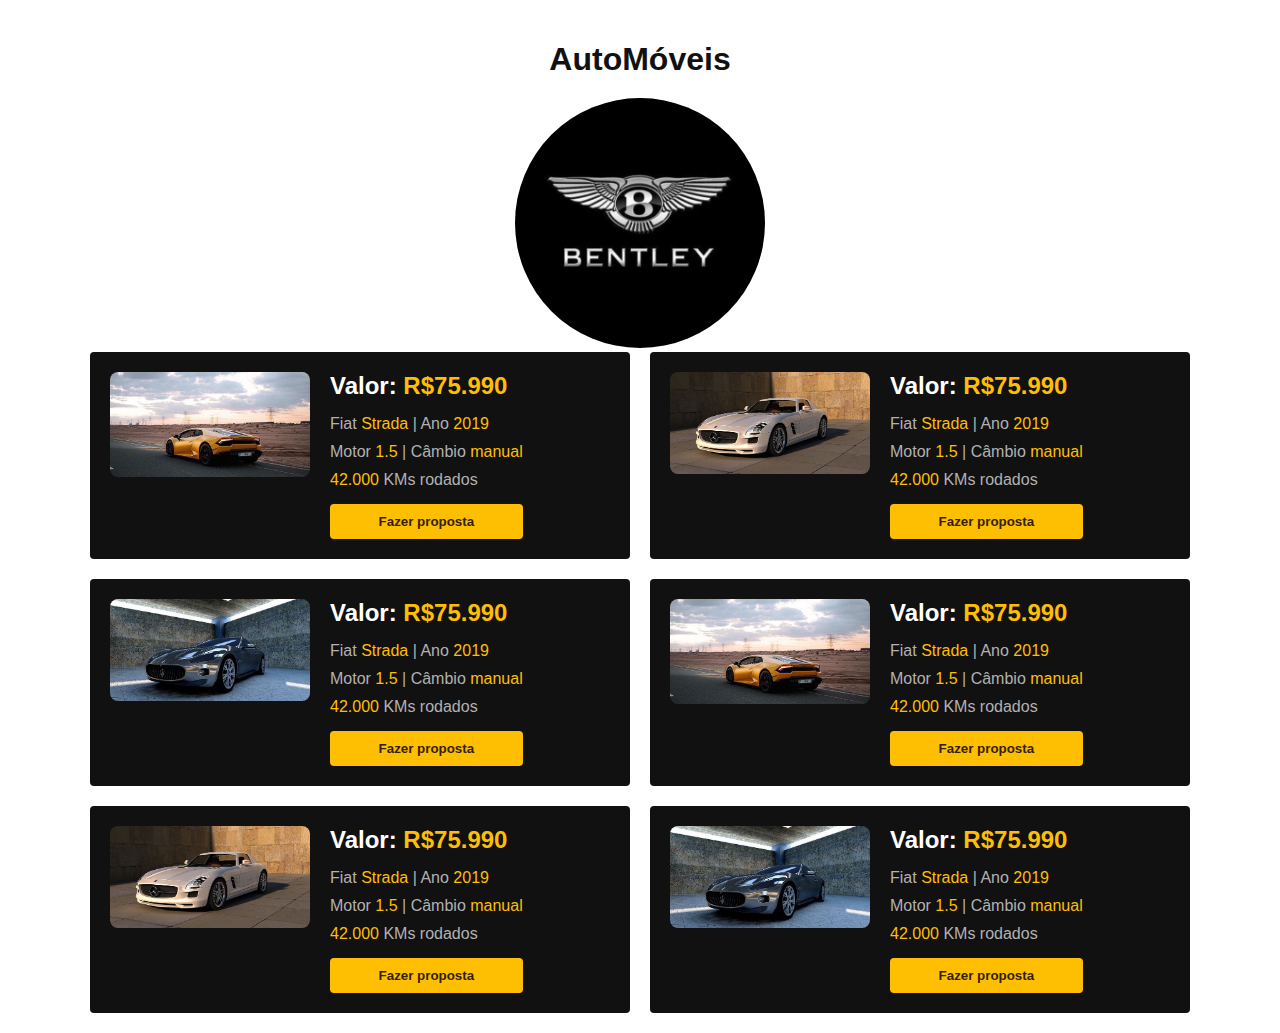
==== loja-carros-2/index.html @ ff147b7c "Atividades" ====
<!DOCTYPE html>
<html lang="pt-BR">
<head>
    <meta charset="UTF-8">
    <meta name="viewport" content="width=device-width, initial-scale=1.0">
    <title>AutoMóveis</title>
    <link rel="stylesheet" href="style.css">
</head>
<body>
    <h1>AutoMóveis</h1>
    <img src="imagens/car-icon.jpg" alt="icon">
    <div class="car-list">
        <div class="car-item">
            <img src="imagens/car-1.jpg" alt="Carro">
            <div class="details">
                <h2>Valor: <span class="highlight">R$75.990</span></h2>
                <p>Fiat <span class="highlight">Strada</span> | Ano <span class="highlight">2019</span></p>
                <p>Motor <span class="highlight">1.5</span> | Câmbio <span class="highlight">manual</span></p>
                <p><span class="highlight">42.000</span> KMs rodados</p>
                <button>Fazer proposta</button>
            </div>
        </div>
        <div class="car-item">
            <img src="imagens/car-2.jpg" alt="Carro">
            <div class="details">
                <h2>Valor: <span class="highlight">R$75.990</span></h2>
                <p>Fiat <span class="highlight">Strada</span> | Ano <span class="highlight">2019</span></p>
                <p>Motor <span class="highlight">1.5</span> | Câmbio <span class="highlight">manual</span></p>
                <p><span class="highlight">42.000</span> KMs rodados</p>
                <button>Fazer proposta</button>
            </div>
        </div>
        <div class="car-item">
            <img src="imagens/car-3.jpg" alt="Carro">
            <div class="details">
                <h2>Valor: <span class="highlight">R$75.990</span></h2>
                <p>Fiat <span class="highlight">Strada</span> | Ano <span class="highlight">2019</span></p>
                <p>Motor <span class="highlight">1.5</span> | Câmbio <span class="highlight">manual</span></p>
                <p><span class="highlight">42.000</span> KMs rodados</p>
                <button>Fazer proposta</button>
            </div>
        </div>
        <div class="car-item">
            <img src="imagens/car-1.jpg" alt="Carro">
            <div class="details">
                <h2>Valor: <span class="highlight">R$75.990</span></h2>
                <p>Fiat <span class="highlight">Strada</span> | Ano <span class="highlight">2019</span></p>
                <p>Motor <span class="highlight">1.5</span> | Câmbio <span class="highlight">manual</span></p>
                <p><span class="highlight">42.000</span> KMs rodados</p>
                <button>Fazer proposta</button>
            </div>
        </div>
        <div class="car-item">
            <img src="imagens/car-2.jpg" alt="Carro">
            <div class="details">
                <h2>Valor: <span class="highlight">R$75.990</span></h2>
                <p>Fiat <span class="highlight">Strada</span> | Ano <span class="highlight">2019</span></p>
                <p>Motor <span class="highlight">1.5</span> | Câmbio <span class="highlight">manual</span></p>
                <p><span class="highlight">42.000</span> KMs rodados</p>
                <button>Fazer proposta</button>
            </div>
        </div>
        <div class="car-item">
            <img src="imagens/car-3.jpg" alt="Carro">
            <div class="details">
                <h2>Valor: <span class="highlight">R$75.990</span></h2>
                <p>Fiat <span class="highlight">Strada</span> | Ano <span class="highlight">2019</span></p>
                <p>Motor <span class="highlight">1.5</span> | Câmbio <span class="highlight">manual</span></p>
                <p><span class="highlight">42.000</span> KMs rodados</p>
                <button>Fazer proposta</button>
            </div>
        </div>
        
    </div>
</body>
</html>
---- loja-carros-2/style.css ----
body {
    font-family: Arial, sans-serif;
    background-color: #fff;
    color: #111;
    text-align: center;
    margin: 0;
    padding: 20px;

}

h1 {
    font-size: 2rem;
    color: #111;
    margin-bottom: 20px;
    
}

.car-list {
    display: flex;
    flex-wrap: wrap;
    gap: 20px;
    justify-content: center;
}

.car-item {
    background-color: #111;
    color: #febe01;
    display: flex;
    align-items: flex-start;
    gap: 20px;
    padding: 20px;
    width: 500px;
    border-radius: 4px;
    text-align: left;
}

.car-item img {
    width: 200px;
    height: auto;
    border-radius: 8px;
}

.car-item .highlight{
    color: #febe01;
}

.car-item  h2 {
    color: white;
    font-size: 1.5rem;
    margin: 0 0 10px 0;
}

.car-item .details p {
    color: #b2b2b2;
    margin: 5px 0;
}

.car-item .details {
    display: flex;
    flex-direction: column;
}

button {
    background-color: #febe01;
    color: #332200;
    border: none;
    padding: 10px 20px;
    border-radius: 4px;
    font-weight: bold;
    cursor: pointer;
    transition: background-color 0.3s;
    margin-top: 10px;
}

button:hover {
    background-color: #ffcc00;
}


img{
    width: 250px;
    border-radius: 50%;
    
}
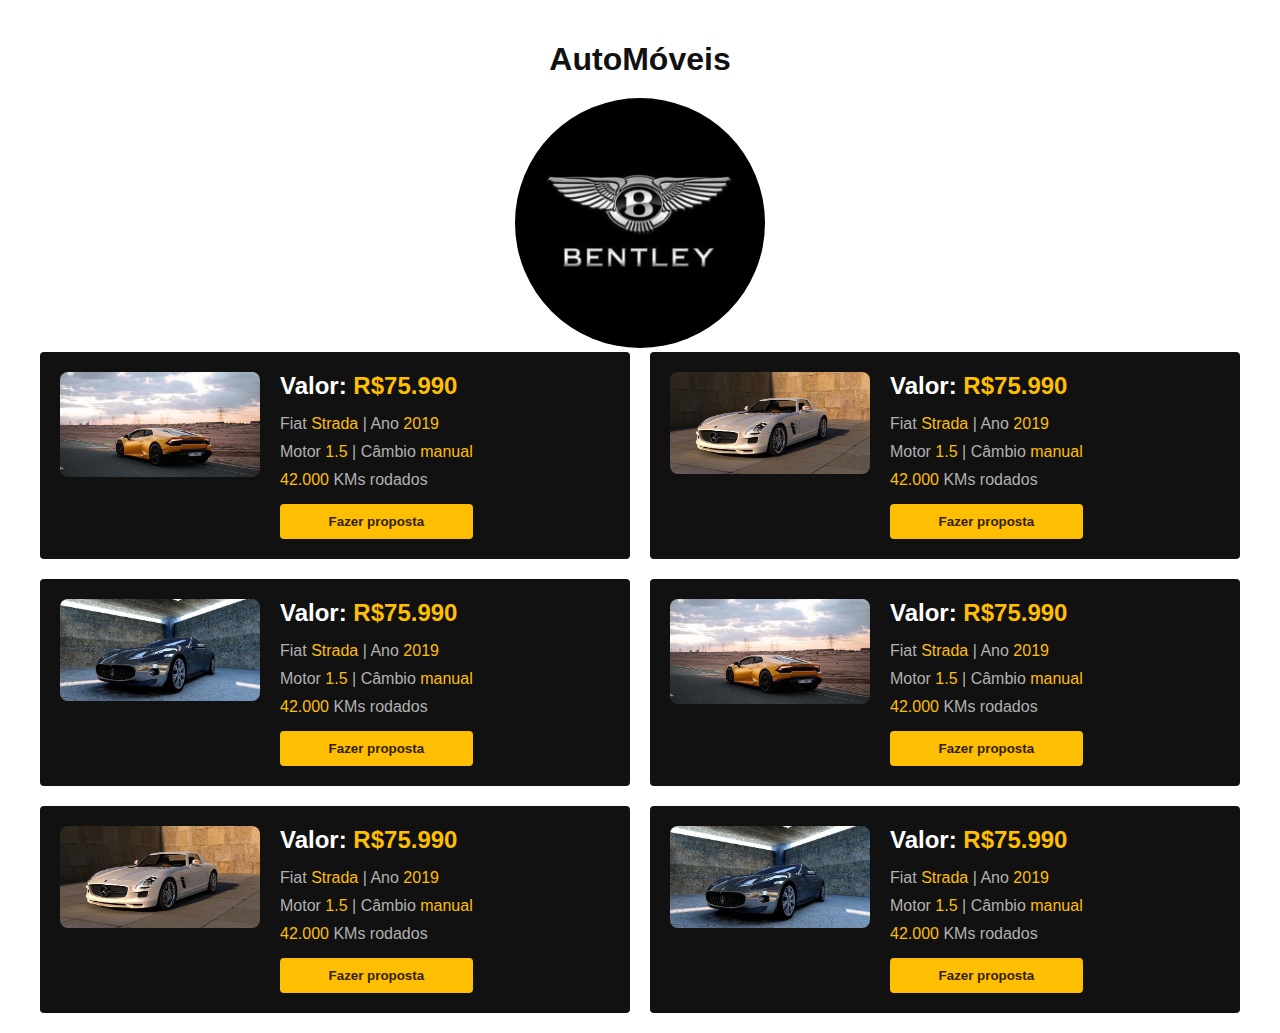
==== commit 64dcbfd4: "Atividade" ====
--- a/loja-carros-2/index.html
+++ b/loja-carros-2/index.html
@@ -9,6 +9,7 @@
 <body>
     <h1>AutoMóveis</h1>
     <img src="imagens/car-icon.jpg" alt="icon">
+
     <div class="car-list">
         <div class="car-item">
             <img src="imagens/car-1.jpg" alt="Carro">
--- a/loja-carros-2/style.css
+++ b/loja-carros-2/style.css
@@ -16,10 +16,12 @@
 }
 
 .car-list {
-    display: flex;
-    flex-wrap: wrap;
+    display: grid;
+    grid-template-columns: 1fr 1fr;
     gap: 20px;
-    justify-content: center;
+    width: 1200px;
+    margin: 0 auto;
+
 }
 
 .car-item {
@@ -29,7 +31,6 @@
     align-items: flex-start;
     gap: 20px;
     padding: 20px;
-    width: 500px;
     border-radius: 4px;
     text-align: left;
 }
